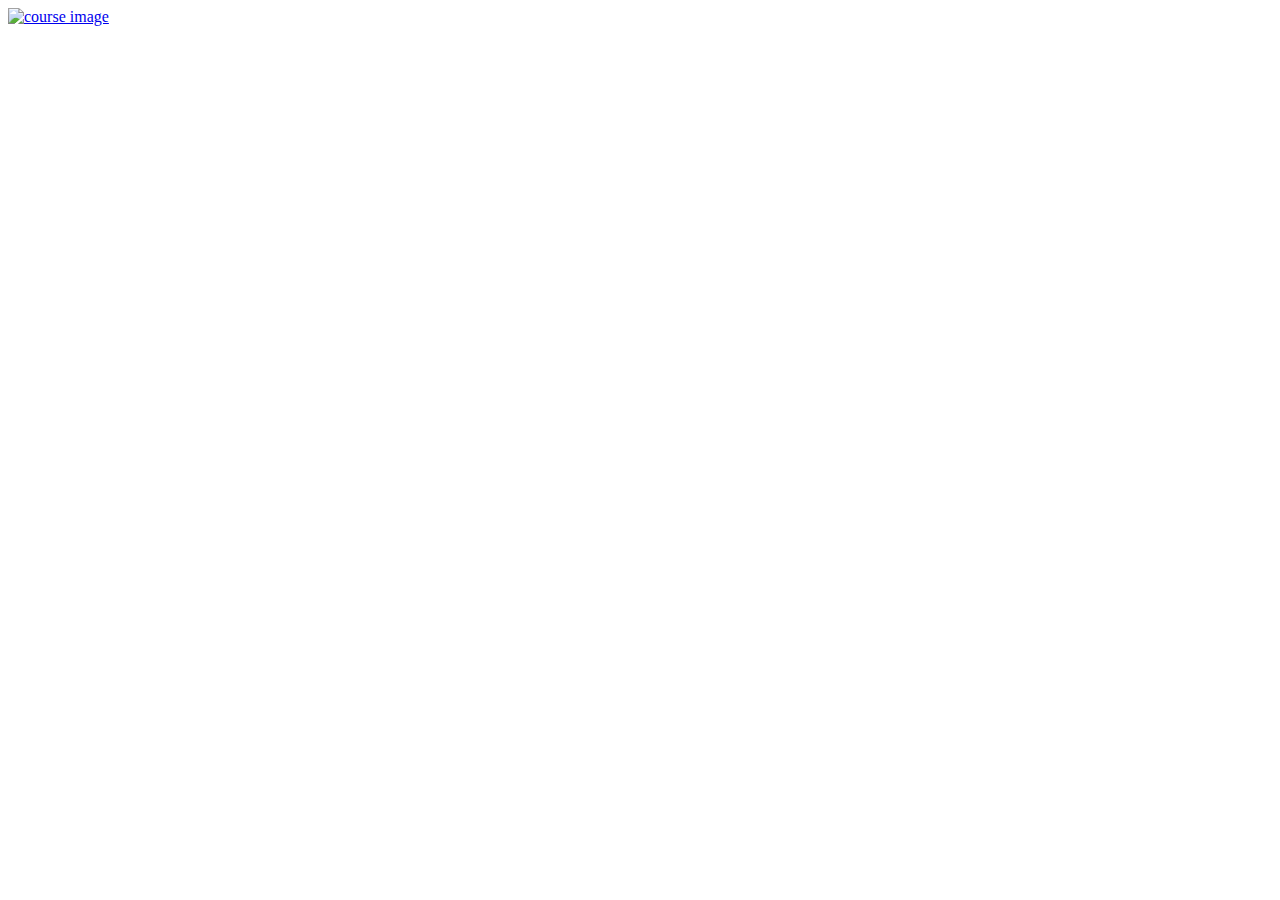
==== index.html @ 912197e7 "Add files via upload" ====
<!doctype html>
<html>
<head>
<title>유니팜 - 약학을 다루는 세계</title>
<meta charset="utf-8">

<body>
   
   <div class="lk-card-item"><div class="lk-card-img">
    <a href="Pharmacotherapy_CV.html" class="lk-card-link">
        <img src="https://cdn.liveklass.com/course/1700795830693.png.medium" alt="course image" class="w-full h-full object-cover"></a>
        <div class="lk-card-action"><!----><div class="lk-lecture bg-shadow">
       
    

            

</body>
</html>
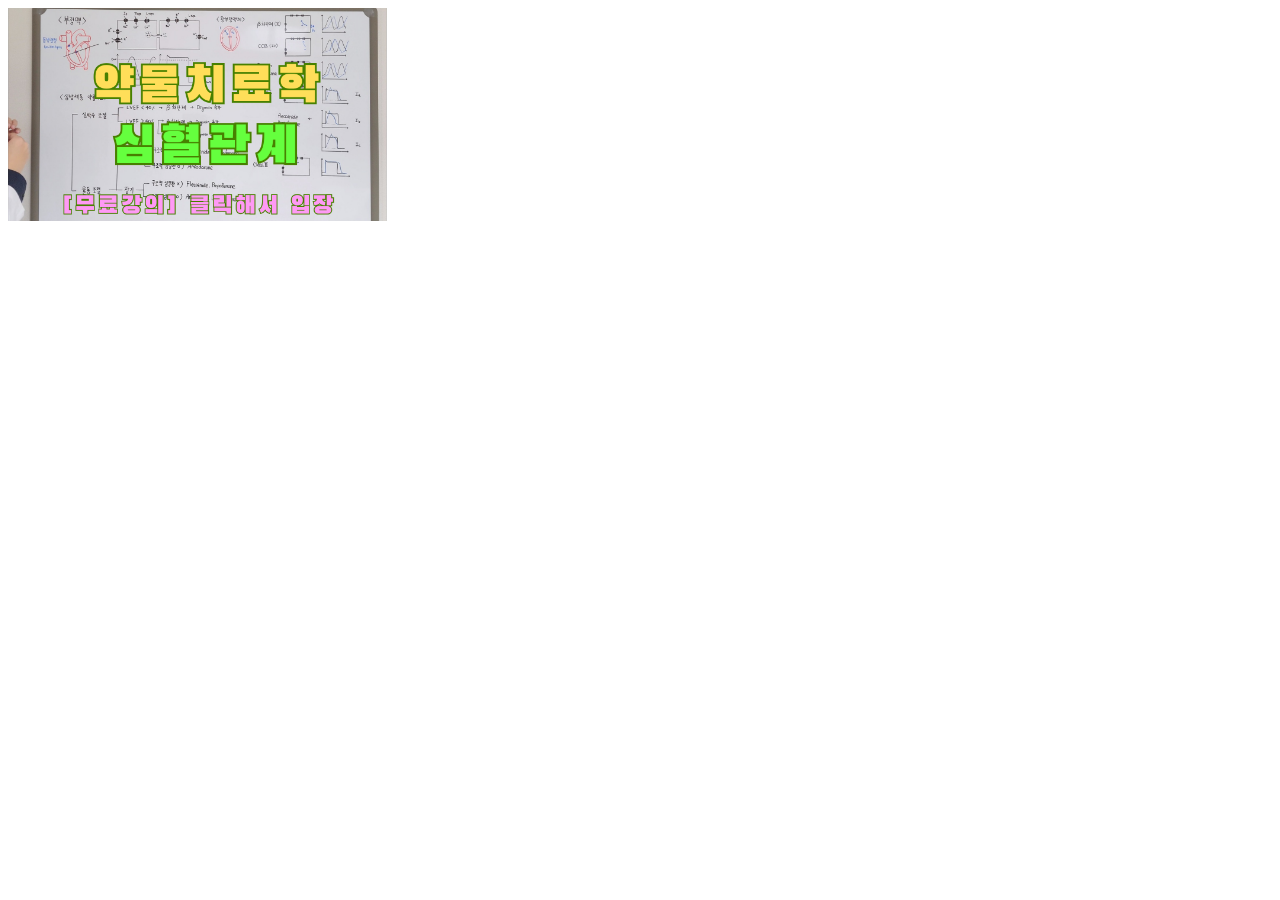
==== commit f265ff9e: "Add files via upload" ====
--- a/index.html
+++ b/index.html
@@ -1,15 +1,14 @@
 <!doctype html>
 <html>
 <head>
-<title>유니팜 - 약학을 다루는 세계</title>
+<title>유니팜</title>
 <meta charset="utf-8">
 
 <body>
    
-   <div class="lk-card-item"><div class="lk-card-img">
-    <a href="Pharmacotherapy_CV.html" class="lk-card-link">
-        <img src="https://cdn.liveklass.com/course/1700795830693.png.medium" alt="course image" class="w-full h-full object-cover"></a>
-        <div class="lk-card-action"><!----><div class="lk-lecture bg-shadow">
+   <div class="lk-card-item">
+    <a href="Pharmacotherapy_CV.html"><img src="CV.png" width="30%"></a>
+       
        
     
 
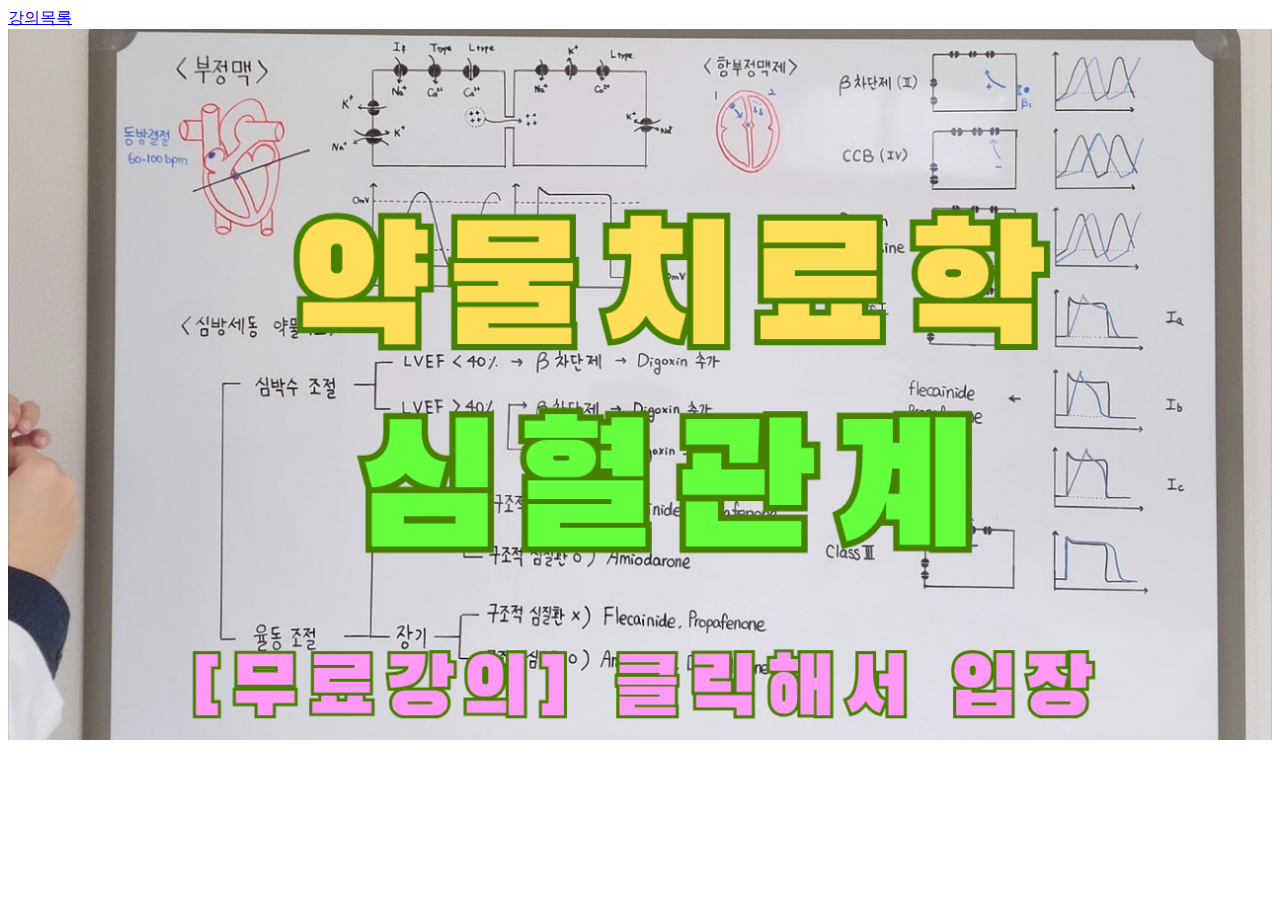
==== commit d8b4bd4e: "Add files via upload" ====
--- a/index.html
+++ b/index.html
@@ -1,13 +1,24 @@
 <!doctype html>
 <html>
+
 <head>
 <title>유니팜</title>
 <meta charset="utf-8">
+<style>
+
+       
+
+</style>
+
+</head>
+
 
 <body>
-   
+ 
+        <a href="Pharmacotherapy_CV.html" class="menu-link">강의목록</a>
+
    <div class="lk-card-item">
-    <a href="Pharmacotherapy_CV.html"><img src="CV.png" width="30%"></a>
+    <a href="Pharmacotherapy_CV.html"><img src="CV.png" width="100%"></a>
        
        
     
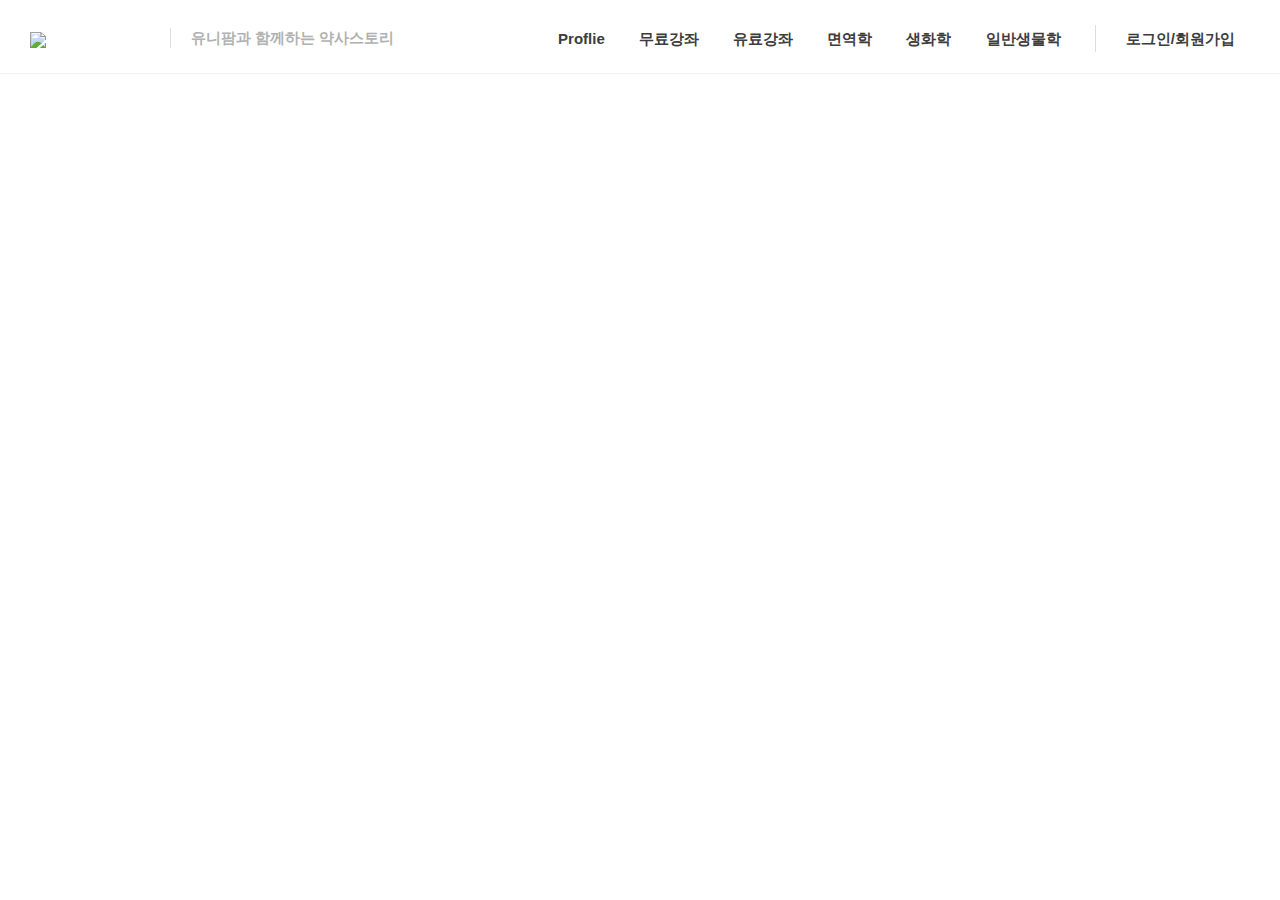
==== commit 4df28dd5: "Add files via upload" ====
--- a/index.html
+++ b/index.html
@@ -2,23 +2,109 @@
 <html>
 
 <head>
-<title>유니팜</title>
-<meta charset="utf-8">
+    <meta charset="utf-8">
+    <title>유니팜</title>
+    <link rel="stylesheet" type="text/css" href="https://cdn.jsdelivr.net/gh/moonspam/NanumSquare@1.0/nanumsquare.css">
+
 <style>
+   
+   body {
+    font-weight: 400;
+    font-size: 15px;
+    font-family: 'Nanum Square' ,sans-serif;
+    line-height: 1.8em;
+    text-rendering: optimizeLegibility;
+    -webkit-font-smoothing: antialiased;
+    color: #3c3c3c;
+    margin: 0px;
+    padding: 0px;
+   } 
 
-       
+   ul, li {
+    list-style: none;
+    margin: 0px;
+    padding: 0px;
+   }
 
-</style>
+   a {
+    color: #3c3c3c;
+    text-decoration: none;
+   }
+
+   .header {
+    position: relative;
+    width: 100%;
+    height: 48px;
+    padding-top: 25px;
+    font-weight: 700;
+    color: #3c3c3c;
+    border-bottom: 1px solid #EFEFEF;
+   }
+
+   .header .logo_section {
+    position: absolute;
+    left: 30px;
+    top: 29px;
+    z-index: 5;
+    width: 105px;
+   }
+
+   .header .logo img {
+    width: 100%;
+   }
+
+   .header .page_title{
+    position: absolute;
+    left: 170px;
+    padding-left: 20px;
+    border-left: 1px solid #ddd;
+    line-height:20px;
+    margin-top: 3px;
+    color: #b1b1b1; 
+   }
+
+   .header .main_menu {
+    position: absolute;
+    right: 30px;
+   }
+
+   .header .main_menu ul li {
+    margin: 0px 15px;
+    cursor: pointer;
+    display:inline-block;
+   }
+
+   .header .main_menu ul li.login_menu {
+    border-left: 1px solid #ddd;
+    padding-left:30px;
+   }
+</style>    
 
 </head>
 
 
 <body>
- 
-        <a href="Pharmacotherapy_CV.html" class="menu-link">강의목록</a>
+ <div class="header">
+    <div class="logo_section"><img src="./img/log.jpg"/></div>
+    <div class="page_title">유니팜과 함께하는 약사스토리</div>
+    <div class="main_menu">
+        <ul>
+            <li>Proflie</li>
+            <li>무료강좌</li>
+            <li>유료강좌</li>
+            <li>면역학</li>
+            <li>생화학</li>
+            <li>일반생물학</li>
+            <li class="login_menu">로그인/회원가입</li>
+        </ul>
+ </div>
 
-   <div class="lk-card-item">
-    <a href="Pharmacotherapy_CV.html"><img src="CV.png" width="100%"></a>
+ <div class="contents_wrap">
+
+ </div>
+   
+
+
        
        
     
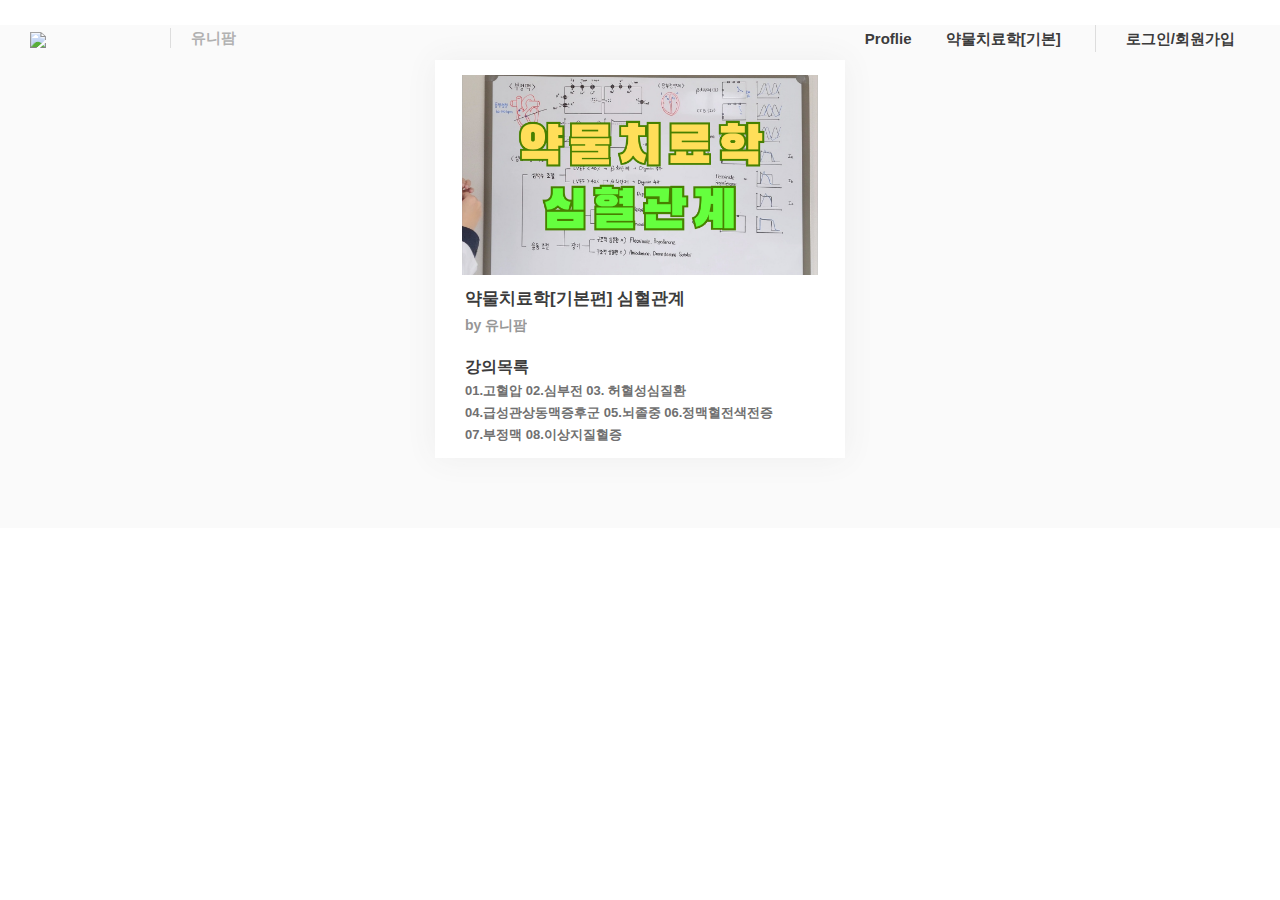
==== commit e7020c2d: "Add files via upload" ====
--- a/index.html
+++ b/index.html
@@ -78,6 +78,158 @@
     border-left: 1px solid #ddd;
     padding-left:30px;
    }
+
+   .recruit_items_section{
+    background-color: #fafafa;
+    text-align: center;
+    padding: 15px 0px 50px;
+   }
+
+   .recruit_items_section .recruit_item{
+    position: relative;
+    width: 410px;
+    height:378px;
+    vertical-align: top;
+    margin: 20px 15px;
+    background-color: #ffffff;
+    display: inline-block;
+    text-align:left;
+    box-shadow: 0px 0px 30px #eee;
+    padding-bottom: 20px; /* ⬅ 내부 여백 추가 (더 자연스럽게 늘어나도록) */
+   }
+
+   .recruit_items_section .recruit_item .rc_img{
+    width: 100%;
+    height: 200px; /* 원하는 높이 */
+    position: relative;
+    background-size: contain;  /* 이미지 전체가 보이도록 설정 */
+    background-repeat: no-repeat; /* 반복 방지 */
+    background-position: center center; /* 가운데 정렬 */
+    margin-top: 15px; /* ⬅ 사진 위쪽 여백 추가 */
+    transition-duration: 0.2s;
+    cursor: pointer;
+   }
+
+   .recruit_items_section .recruit_item .rc_contents {
+    padding: 25px 30px;
+    padding-top: 10px; /* ⬅ 내용 위쪽 여백 조정 */
+   }
+
+   .recruit_items_section .recruit_item .rc_contents .rc_title {
+    font-size: 17px;
+    font-weight: 700;
+    cursor: pointer;
+    white-space: nowrap;
+    overflow: hidden;
+    text-overflow: ellipsis;
+   }
+
+   .recruit_items_section .recruit_item .rc_contents .rc_subinfo {
+    color: #979797;
+    font-size: 14px;
+   }
+
+   .recruit_items_section .recruit_item .rc_contents .rc_subinfo .rc_writer {
+    margin-right : 15px;
+    max-width: 55%;
+    display: inline-block;
+    overflow: hidden;
+    white-space: nowrap;
+    text-overflow: ellipsis;
+   }
+
+   .recruit_items_section .recruit_item .rc_contents .rc_subinfo img {
+    vertical-align: middle;
+   }
+
+   .recruit_items_section .recruit_item .rc_contents .rc_subinfo .rc_comments {
+    margin-left : 10px;
+   }
+
+   .recruit_items_section .recruit_item .rc_contents .rc_subinfo .rc_comment img {
+    margin-top : -2px;
+   }
+
+   .recruit_items_section .recruit_item .rc_contents .rc_job {
+    margin-top: 5px;
+    font-weight: 700;
+    font-size: 16px;
+    cursor: pointer;
+   }
+
+   .recruit_items_section .recruit_item .rc_contents .rc_desc {
+    font-size :13px;
+    line-height : 22px;
+    margin-bottom: 22px; /* ⬅ desc 아래 여백 추가 */
+    color: #707070;
+    }
+
+    .recruit_items_section .recruit_item .rc_contents .rc_bottom {
+        position: absolute;
+        width : 100%;
+        height : 30px;
+        left: 0px;
+        bottom:23px;
+
+    }
+
+    .recruit_items_section .recruit_item .rc_contents .rc_bottom .rc_time {
+        position: absolute;
+        top:3px;
+        left: 30px;
+    }
+
+    .recruit_items_section .recruit_item .rc_contents .rc_bottom .rc_favorite {
+        position: absolute;
+        right : 28px;
+        top: 6px;
+        cursor: pointer;
+    }
+
+ 
+
+    .recruit_items_section .recruit_item:hover .rc_img {
+        background-size: 110%;
+    }
+
+    .recruit_items_section .recruit_item:hover .rc_img:after{
+        content: ' ';
+        position: absolute;
+        top:0px;
+        left:0px;
+        bottom:0px;
+        right:0px;
+        background-color: rgba(0,0,0,0.4);
+    }
+
+    .recruit_items_section .recruit_item .rc_img .more_bt {
+        position: absolute;
+        z-index: 1;
+        left: 50%;
+        top: 50%;
+        margin-top: -17px;
+        margin-left: -68px;
+        width: 136px;
+        height: 35px;
+        font-weight: 700;
+        text-align: center;
+        line-height: 35px;
+        display: inline-block;
+        background: #ffffff;
+        border-radius: 20px;
+        font-size: 13px;
+        color: #565656;
+        box-shadow: 0 2px 2px 0 rgba(0,0,0, 0.5);
+        opacity :0;
+        visibility: hidden; /* 숨기기 */
+        transition-duration:0.2s;
+    }
+
+    .recruit_items_section .recruit_item:hover .rc_img .more_bt {
+        opacity:1;
+        visibility: visible; /* 버튼을 보이게 함 */
+    }
+
 </style>    
 
 </head>
@@ -86,28 +238,43 @@
 <body>
  <div class="header">
     <div class="logo_section"><img src="./img/log.jpg"/></div>
-    <div class="page_title">유니팜과 함께하는 약사스토리</div>
+    <div class="page_title">유니팜</div>
     <div class="main_menu">
         <ul>
             <li>Proflie</li>
-            <li>무료강좌</li>
-            <li>유료강좌</li>
-            <li>면역학</li>
-            <li>생화학</li>
-            <li>일반생물학</li>
+            <li>약물치료학[기본]</li>
             <li class="login_menu">로그인/회원가입</li>
         </ul>
  </div>
 
  <div class="contents_wrap">
-
+    <div class="recruit_items_section">
+            
+            <div class="recruit_item">
+                <div class="rc_img" style="background-image: url('./img/약물치료학_기본편_심혈관계.png')">
+                    <a href="약물치료학[기본편]_심혈관계.html" class="more_bt">더보기</a>
+                </div>
+                <div class="rc_contents">
+                    <div class="rc_title"><a href="약물치료학[기본편]_심혈관계.html"> 약물치료학[기본편] 심혈관계</div>
+                    <div class="rc_subinfo">
+                        <span class="rc_writer">by 유니팜</span>
+                    </div>
+                    <div class="rc_job">강의목록</div>
+                    <div class="rc_desc"> 01.고혈압 02.심부전 03. 허혈성심질환 
+                        <br> 04.급성관상동맥증후군 05.뇌졸중 06.정맥혈전색전증 
+                        <br>  07.부정맥 08.이상지질혈증</div>
+                </div>
+            </div>
+
+           
+        </div>
+    </div>
  </div>
+ 
    
 
 
        
-       
-    
 
             
 
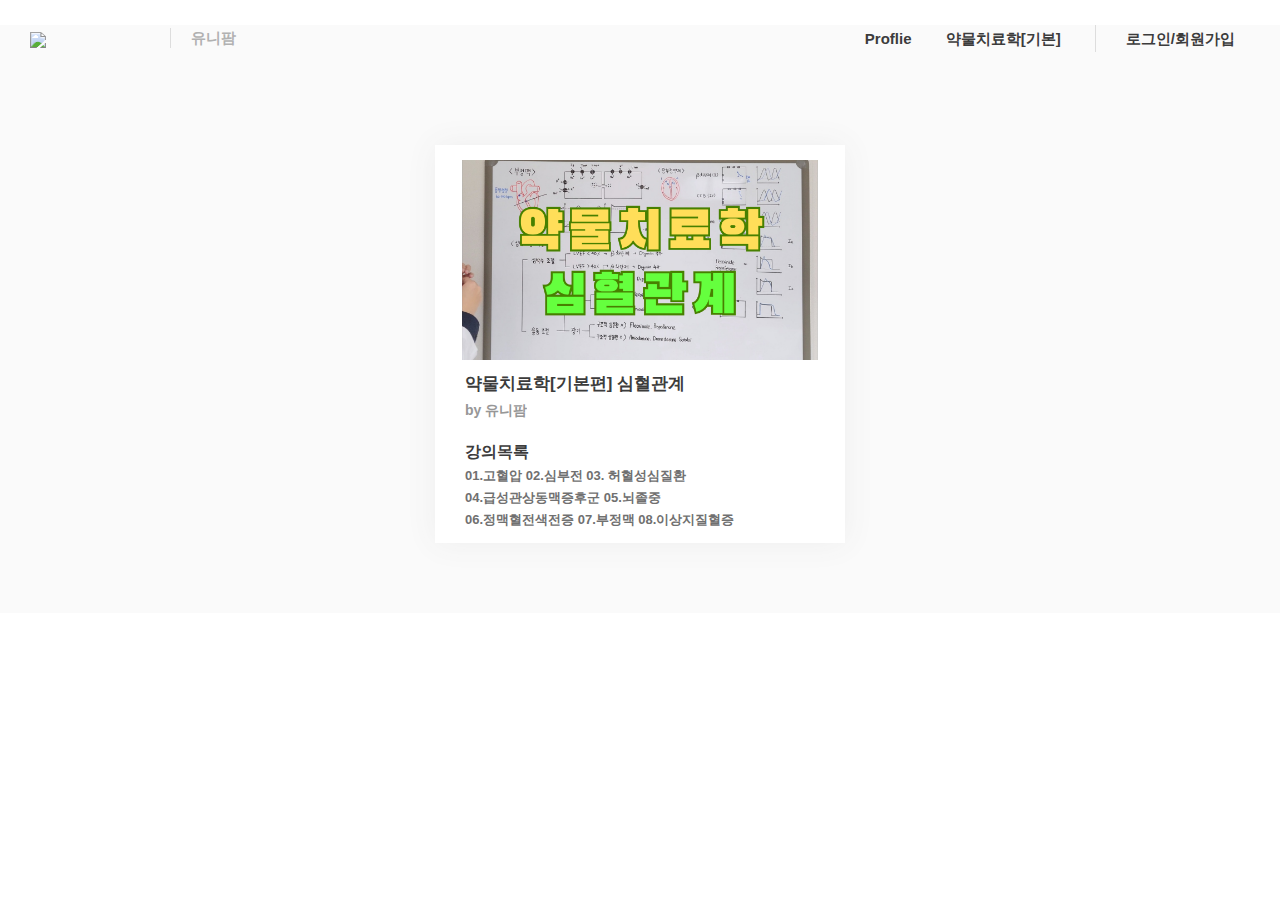
==== commit bd2285de: "Add files via upload" ====
--- a/index.html
+++ b/index.html
@@ -82,7 +82,7 @@
    .recruit_items_section{
     background-color: #fafafa;
     text-align: center;
-    padding: 15px 0px 50px;
+    padding: 100px 0px 50px;
    }
 
    .recruit_items_section .recruit_item{
@@ -261,8 +261,8 @@
                     </div>
                     <div class="rc_job">강의목록</div>
                     <div class="rc_desc"> 01.고혈압 02.심부전 03. 허혈성심질환 
-                        <br> 04.급성관상동맥증후군 05.뇌졸중 06.정맥혈전색전증 
-                        <br>  07.부정맥 08.이상지질혈증</div>
+                        <br> 04.급성관상동맥증후군 05.뇌졸중  
+                        <br> 06.정맥혈전색전증 07.부정맥 08.이상지질혈증</div>
                 </div>
             </div>
 
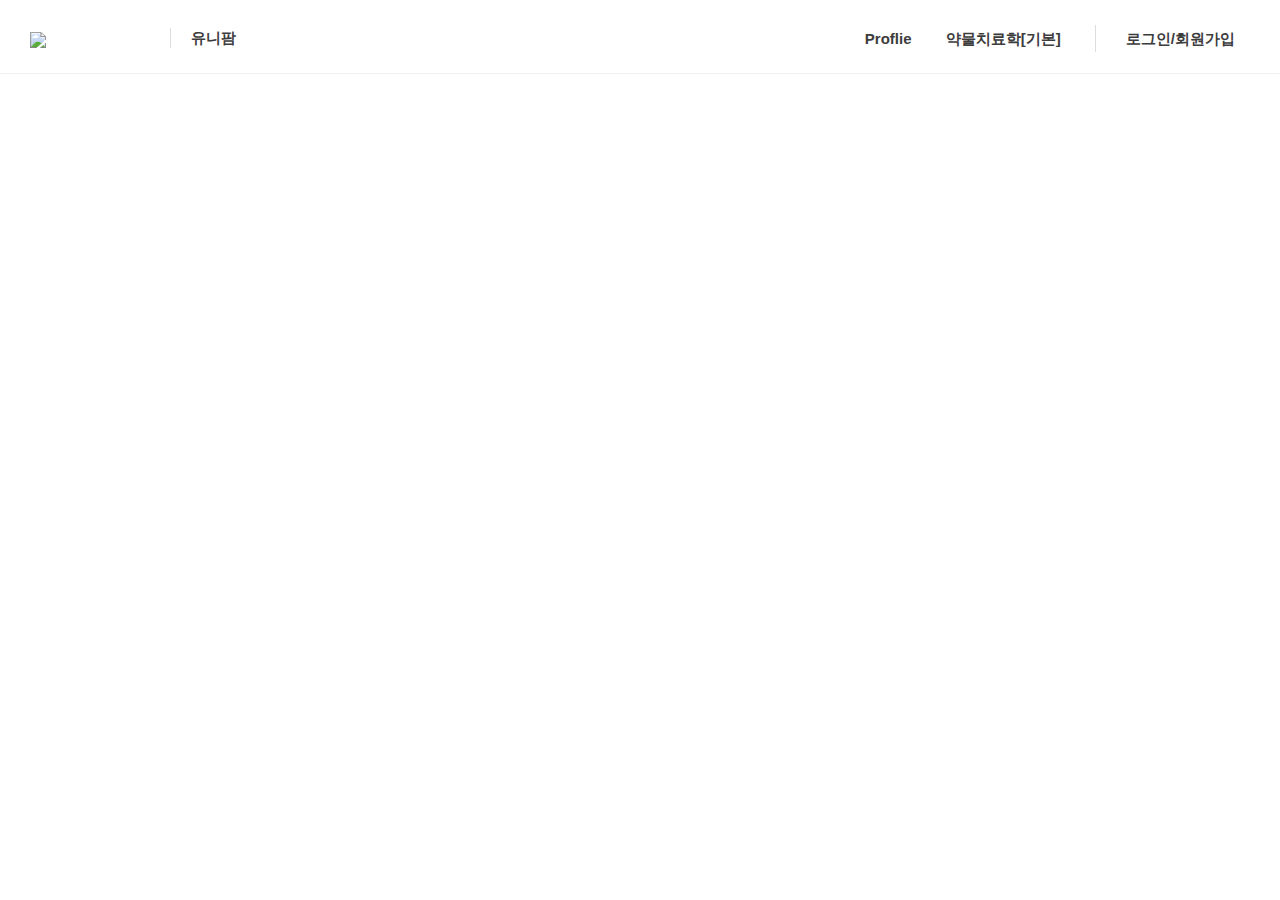
==== commit 7edf72b1: "Add files via upload" ====
--- a/index.html
+++ b/index.html
@@ -79,156 +79,7 @@
     padding-left:30px;
    }
 
-   .recruit_items_section{
-    background-color: #fafafa;
-    text-align: center;
-    padding: 100px 0px 50px;
-   }
 
-   .recruit_items_section .recruit_item{
-    position: relative;
-    width: 410px;
-    height:378px;
-    vertical-align: top;
-    margin: 20px 15px;
-    background-color: #ffffff;
-    display: inline-block;
-    text-align:left;
-    box-shadow: 0px 0px 30px #eee;
-    padding-bottom: 20px; /* ⬅ 내부 여백 추가 (더 자연스럽게 늘어나도록) */
-   }
-
-   .recruit_items_section .recruit_item .rc_img{
-    width: 100%;
-    height: 200px; /* 원하는 높이 */
-    position: relative;
-    background-size: contain;  /* 이미지 전체가 보이도록 설정 */
-    background-repeat: no-repeat; /* 반복 방지 */
-    background-position: center center; /* 가운데 정렬 */
-    margin-top: 15px; /* ⬅ 사진 위쪽 여백 추가 */
-    transition-duration: 0.2s;
-    cursor: pointer;
-   }
-
-   .recruit_items_section .recruit_item .rc_contents {
-    padding: 25px 30px;
-    padding-top: 10px; /* ⬅ 내용 위쪽 여백 조정 */
-   }
-
-   .recruit_items_section .recruit_item .rc_contents .rc_title {
-    font-size: 17px;
-    font-weight: 700;
-    cursor: pointer;
-    white-space: nowrap;
-    overflow: hidden;
-    text-overflow: ellipsis;
-   }
-
-   .recruit_items_section .recruit_item .rc_contents .rc_subinfo {
-    color: #979797;
-    font-size: 14px;
-   }
-
-   .recruit_items_section .recruit_item .rc_contents .rc_subinfo .rc_writer {
-    margin-right : 15px;
-    max-width: 55%;
-    display: inline-block;
-    overflow: hidden;
-    white-space: nowrap;
-    text-overflow: ellipsis;
-   }
-
-   .recruit_items_section .recruit_item .rc_contents .rc_subinfo img {
-    vertical-align: middle;
-   }
-
-   .recruit_items_section .recruit_item .rc_contents .rc_subinfo .rc_comments {
-    margin-left : 10px;
-   }
-
-   .recruit_items_section .recruit_item .rc_contents .rc_subinfo .rc_comment img {
-    margin-top : -2px;
-   }
-
-   .recruit_items_section .recruit_item .rc_contents .rc_job {
-    margin-top: 5px;
-    font-weight: 700;
-    font-size: 16px;
-    cursor: pointer;
-   }
-
-   .recruit_items_section .recruit_item .rc_contents .rc_desc {
-    font-size :13px;
-    line-height : 22px;
-    margin-bottom: 22px; /* ⬅ desc 아래 여백 추가 */
-    color: #707070;
-    }
-
-    .recruit_items_section .recruit_item .rc_contents .rc_bottom {
-        position: absolute;
-        width : 100%;
-        height : 30px;
-        left: 0px;
-        bottom:23px;
-
-    }
-
-    .recruit_items_section .recruit_item .rc_contents .rc_bottom .rc_time {
-        position: absolute;
-        top:3px;
-        left: 30px;
-    }
-
-    .recruit_items_section .recruit_item .rc_contents .rc_bottom .rc_favorite {
-        position: absolute;
-        right : 28px;
-        top: 6px;
-        cursor: pointer;
-    }
-
- 
-
-    .recruit_items_section .recruit_item:hover .rc_img {
-        background-size: 110%;
-    }
-
-    .recruit_items_section .recruit_item:hover .rc_img:after{
-        content: ' ';
-        position: absolute;
-        top:0px;
-        left:0px;
-        bottom:0px;
-        right:0px;
-        background-color: rgba(0,0,0,0.4);
-    }
-
-    .recruit_items_section .recruit_item .rc_img .more_bt {
-        position: absolute;
-        z-index: 1;
-        left: 50%;
-        top: 50%;
-        margin-top: -17px;
-        margin-left: -68px;
-        width: 136px;
-        height: 35px;
-        font-weight: 700;
-        text-align: center;
-        line-height: 35px;
-        display: inline-block;
-        background: #ffffff;
-        border-radius: 20px;
-        font-size: 13px;
-        color: #565656;
-        box-shadow: 0 2px 2px 0 rgba(0,0,0, 0.5);
-        opacity :0;
-        visibility: hidden; /* 숨기기 */
-        transition-duration:0.2s;
-    }
-
-    .recruit_items_section .recruit_item:hover .rc_img .more_bt {
-        opacity:1;
-        visibility: visible; /* 버튼을 보이게 함 */
-    }
 
 </style>    
 
@@ -238,45 +89,15 @@
 <body>
  <div class="header">
     <div class="logo_section"><img src="./img/log.jpg"/></div>
-    <div class="page_title">유니팜</div>
+    <div class="page_title"><a href="index.html">유니팜</a></div>
     <div class="main_menu">
         <ul>
             <li>Proflie</li>
-            <li>약물치료학[기본]</li>
+            <li><a href="약물치료학[기본편].html">약물치료학[기본]</a></li>
             <li class="login_menu">로그인/회원가입</li>
         </ul>
  </div>
 
- <div class="contents_wrap">
-    <div class="recruit_items_section">
-            
-            <div class="recruit_item">
-                <div class="rc_img" style="background-image: url('./img/약물치료학_기본편_심혈관계.png')">
-                    <a href="약물치료학[기본편]_심혈관계.html" class="more_bt">더보기</a>
-                </div>
-                <div class="rc_contents">
-                    <div class="rc_title"><a href="약물치료학[기본편]_심혈관계.html"> 약물치료학[기본편] 심혈관계</div>
-                    <div class="rc_subinfo">
-                        <span class="rc_writer">by 유니팜</span>
-                    </div>
-                    <div class="rc_job">강의목록</div>
-                    <div class="rc_desc"> 01.고혈압 02.심부전 03. 허혈성심질환 
-                        <br> 04.급성관상동맥증후군 05.뇌졸중  
-                        <br> 06.정맥혈전색전증 07.부정맥 08.이상지질혈증</div>
-                </div>
-            </div>
-
-           
-        </div>
-    </div>
- </div>
- 
-   
-
-
-       
-
-            
 
 </body>
 </html>
